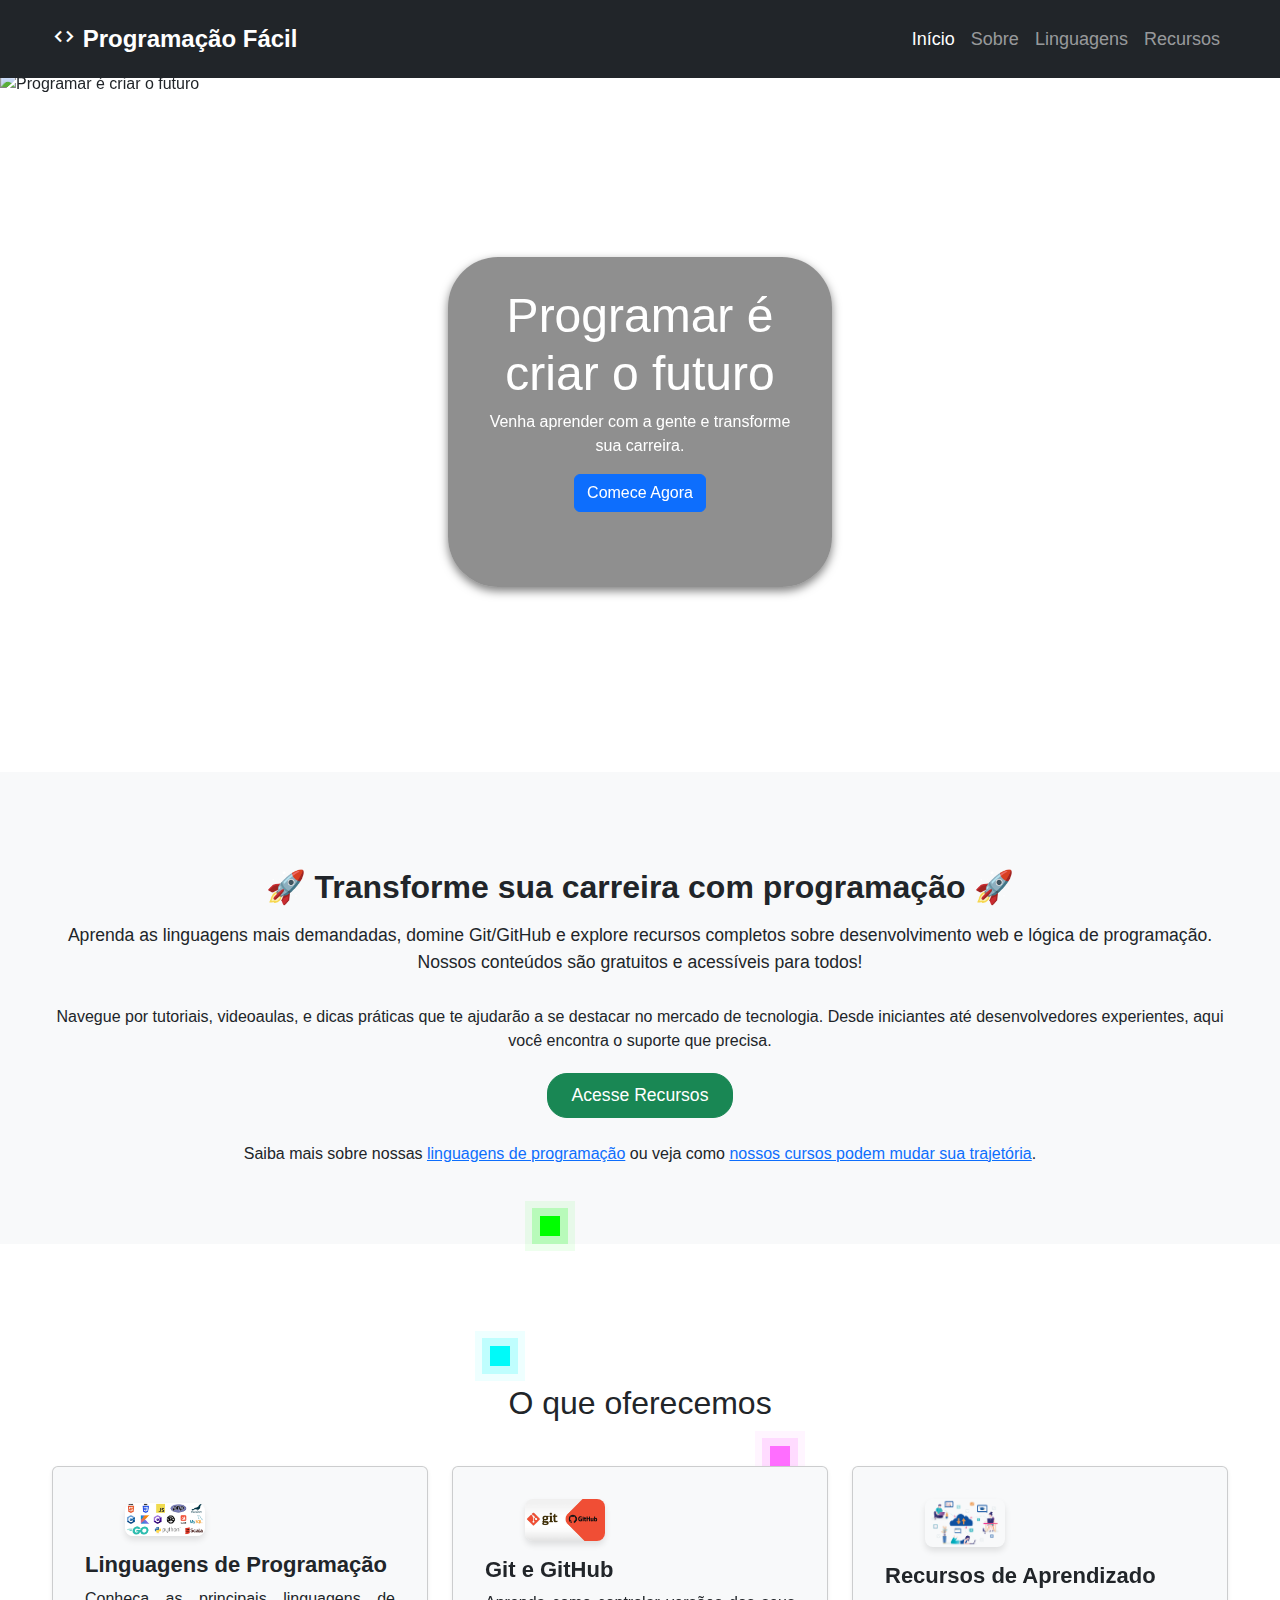
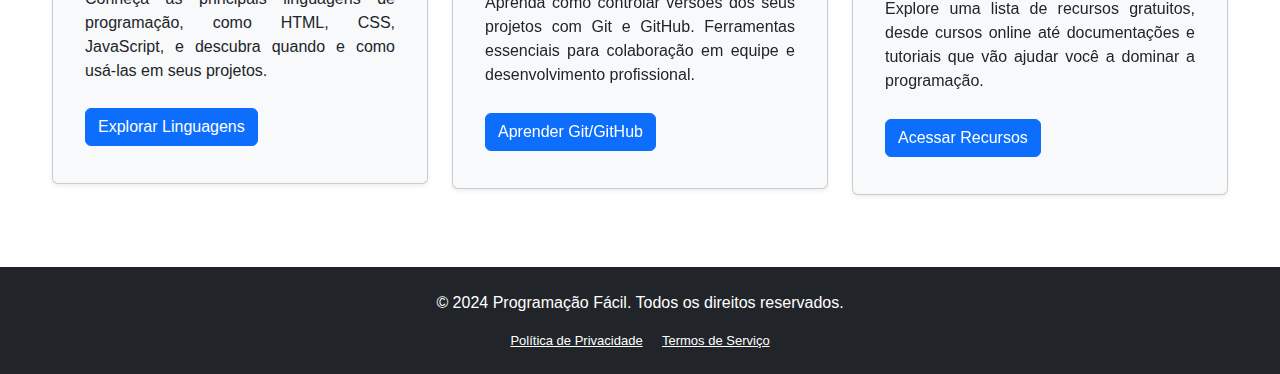
==== index.html @ cfc92062 "Add files via upload" ====
<!DOCTYPE html>
<html lang="pt-br">
<head>
    <meta charset="UTF-8">
    <meta name="viewport" content="width=device-width, initial-scale=1.0">
    <meta http-equiv="X-UA-Compatible" content="ie=edge">
    <title>Programação Fácil</title>
    <!-- Bootstrap CSS -->
    <link href="https://cdn.jsdelivr.net/npm/bootstrap@5.3.0/dist/css/bootstrap.min.css" rel="stylesheet">
    <link href="https://unpkg.com/boxicons@2.1.4/css/boxicons.min.css" rel="stylesheet">
    <!-- CSS Personalizado -->
    <link rel="stylesheet" href="css/styles.css">
</head>
<body>
    <!-- Navbar -->
    <nav class="navbar navbar-expand-lg navbar-dark bg-dark fixed-top">
        <div class="container">
            <a class="navbar-brand" href="#"><i class='bx bx-code'></i> Programação Fácil</a>
            <button class="navbar-toggler" type="button" data-bs-toggle="collapse" data-bs-target="#navbarNav" aria-controls="navbarNav" aria-expanded="false" aria-label="Toggle navigation">
                <span class="navbar-toggler-icon"></span>
            </button>
            <div class="collapse navbar-collapse" id="navbarNav">
                <ul class="navbar-nav ms-auto">
                    <li class="nav-item">
                        <a class="nav-link active" href="#">Início</a>
                    </li>
                    <li class="nav-item">
                        <a class="nav-link" href="sobre.html">Sobre</a>
                    </li>
                    <li class="nav-item">
                        <a class="nav-link" href="linguagens.html">Linguagens</a>
                    </li>
                    <li class="nav-item">
                        <a class="nav-link" href="recursos.html">Recursos</a>
                    </li>
                </ul>
            </div>
        </div>
    </nav>

    <!-- Carrossel -->
    <section class="mt-5 pt-4">
        <div id="carouselExampleIndicators" class="carousel slide" data-bs-ride="carousel">
            <div class="carousel-indicators">
                <button type="button" data-bs-target="#carouselExampleIndicators" data-bs-slide-to="0" class="active" aria-current="true" aria-label="Slide 1"></button>
                <button type="button" data-bs-target="#carouselExampleIndicators" data-bs-slide-to="1" aria-label="Slide 2"></button>
                <button type="button" data-bs-target="#carouselExampleIndicators" data-bs-slide-to="2" aria-label="Slide 3"></button>
            </div>
            <div class="carousel-inner">
                <div class="carousel-item active">
                    <img src="imgs/img2.jpg" class="d-block w-100" alt="Programar é criar o futuro">
                    <div class="carousel-caption d-none d-md-block">
                        <h5 class="display-5">Programar é criar o futuro</h5>
                        <p>Venha aprender com a gente e transforme sua carreira.</p>
                        <a href="#call-to-action" class="btn btn-primary">Comece Agora</a>
                    </div>
                </div>
                <div class="carousel-item">
                    <img src="imgs/img1.jpg" class="d-block w-100" alt="Comece sua jornada">
                    <div class="carousel-caption d-none d-md-block">
                        <h5 class="display-5">Comece sua jornada</h5>
                        <p>Descubra as principais linguagens e metodologias de programação.</p>
                        <a href="linguagens.html" class="btn btn-secondary">Ver Linguagens</a>
                    </div>
                </div>
                <div class="carousel-item">
                    <img src="imgs/img3.jpg" class="d-block w-100" alt="Oportunidades na programação">
                    <div class="carousel-caption d-none d-md-block">
                        <h5 class="display-5">Oportunidades na programação</h5>
                        <p>Aproveite as novas tecnologias para abrir portas.</p>
                    </div>
                </div>
            </div>
            <button class="carousel-control-prev" type="button" data-bs-target="#carouselExampleIndicators" data-bs-slide="prev">
                <span class="carousel-control-prev-icon" aria-hidden="true"></span>
                <span class="visually-hidden">Anterior</span>
            </button>
            <button class="carousel-control-next" type="button" data-bs-target="#carouselExampleIndicators" data-bs-slide="next">
                <span class="carousel-control-next-icon" aria-hidden="true"></span>
                <span class="visually-hidden">Próximo</span>
            </button>
        </div>
    </section>
    
<!-- Chamada para Ação -->
<section id="call-to-action" class="text-center py-5 bg-light">
    <div class="container"><br><br>
        <h2 class="mb-3">🚀 Transforme sua carreira com programação 🚀</h2>
        <p class="lead" style="font-size: 1.1rem;">Aprenda as linguagens mais demandadas, domine Git/GitHub e explore recursos completos sobre desenvolvimento web e lógica de programação. Nossos conteúdos são gratuitos e acessíveis para todos!</p>
        <p style="font-size: 1rem; margin-bottom: 20px;">Navegue por tutoriais, videoaulas, e dicas práticas que te ajudarão a se destacar no mercado de tecnologia. Desde iniciantes até desenvolvedores experientes, aqui você encontra o suporte que precisa.</p>
        <a href="recursos.html" class="btn btn-success px-4 py-2" style="font-size: 1.1rem; border-radius: 20px;">
            Acesse Recursos
        </a>
        <p class="mt-4" style="font-size: 1rem;">Saiba mais sobre nossas <a href="linguagens.html" class="text-decoration-underline text-primary">linguagens de programação</a> ou veja como <a href="recursos.html" class="text-decoration-underline text-primary">nossos cursos podem mudar sua trajetória</a>.</p>
    </div>
</section>
<br><br><br>
    <!-- uiverse -->
    <div class="containers">
        <div class="square">
          <span style="--i:0;"></span>
          <span style="--i:1;"></span>
          <span style="--i:2;"></span>
          <span style="--i:3;"></span>
        </div>
        <div class="square">
          <span style="--i:0;"></span>
          <span style="--i:1;"></span>
          <span style="--i:2;"></span>
          <span style="--i:3;"></span>
        </div>
        <div class="square">
          <span style="--i:0;"></span>
          <span style="--i:1;"></span>
          <span style="--i:2;"></span>
          <span style="--i:3;"></span>
        </div>
      </div>

   <!-- O que o site oferece -->
<section id="features" class="py-5">
    <div class="container">
        <h2 class="text-center mb-4">O que oferecemos</h2>
        <div class="row text-center">
            <div class="col-md-4">
                <div class="card p-3 mb-4 shadow-sm">
                    <div class="card-body">
                        <!-- Imagem acima do título -->
                        <img src="imgs/linguagens.png" alt="Linguagens de Programação" class="img-fluid mb-3" style="max-width: 80px;">
                        <h5 class="card-title">Linguagens de Programação</h5>
                        <p class="card-text">Conheça as principais linguagens de programação, como HTML, CSS, JavaScript, e descubra quando e como usá-las em seus projetos.</p>
                        <a href="linguagens.html" class="btn btn-primary">Explorar Linguagens</a>
                    </div>
                </div>
            </div>
            <div class="col-md-4">
                <div class="card p-3 mb-4 shadow-sm">
                    <div class="card-body">
                        <!-- Imagem acima do título -->
                        <img src="imgs/guia-git-e-github-37585.png" alt="Git e GitHub" class="img-fluid mb-3" style="max-width: 80px;">
                        <h5 class="card-title">Git e GitHub</h5>
                        <p class="card-text">Aprenda como controlar versões dos seus projetos com Git e GitHub. Ferramentas essenciais para colaboração em equipe e desenvolvimento profissional.</p>
                        <a href="recursos.html" class="btn btn-primary">Aprender Git/GitHub</a>
                    </div>
                </div>
            </div>
            <div class="col-md-4">
                <div class="card p-3 mb-4 shadow-sm">
                    <div class="card-body">
                        <!-- Imagem acima do título -->
                        <img src="imgs/recursos.png" alt="Recursos de Aprendizado" class="img-fluid mb-3" style="max-width: 80px;">
                        <h5 class="card-title">Recursos de Aprendizado</h5>
                        <p class="card-text">Explore uma lista de recursos gratuitos, desde cursos online até documentações e tutoriais que vão ajudar você a dominar a programação.</p>
                        <a href="recursos.html" class="btn btn-primary">Acessar Recursos</a>
                    </div>
                </div>
            </div>
        </div>
    </div>
</section>


    <!-- Rodapé -->
    <footer class="bg-dark text-white text-center py-4">
        <p id="footer">&copy; 2024 Programação Fácil. Todos os direitos reservados.</p>
        <div>
            <a href="#" class="text-white me-3">Política de Privacidade</a>
            <a href="#" class="text-white">Termos de Serviço</a>
        </div>
    </footer>

    <!-- Scripts Bootstrap -->
    <script src="https://cdn.jsdelivr.net/npm/bootstrap@5.3.0/dist/js/bootstrap.bundle.min.js"></script>
</body>
</html>
---- css/styles.css ----
/* Estilos gerais */
body {
    font-family: 'Arial', sans-serif;
    margin: 0;
    padding: 0;
    text-align: justify;
}


/* Navbar */
.navbar {
    padding: 1rem;
}
.navbar-brand {
    font-weight: bold;
    font-size: 24px;
}
.nav-link {
    font-size: 18px;
}

@media (max-width: 768px) {
    .navbar-brand {
        font-size: 20px;
    }
    .nav-link {
        font-size: 16px;
    }
}

.carousel-caption {
    background-color: rgba(0, 0, 0, 0.438); /* Background preto com 30% de opacidade */
    padding: 30px 30px; /* Ajusta o espaçamento (vertical e horizontal) */
    border-radius: 50px; /* Bordas arredondadas maiores */
    position: absolute;
    top: 50%; /* Posiciona a legenda a 50% da altura da imagem */
    left: 50%; /* Centraliza horizontalmente */
    transform: translate(-50%, -50%); /* Ajusta para centralizar verticalmente */
    text-align: center; /* Centraliza o texto */
    display: inline-block; /* Mantém o fundo ajustado ao conteúdo */
    width: auto; /* Ajusta a largura ao conteúdo */
    max-width: 30%; /* Limita a largura para telas menores */
    box-shadow: 0 4px 10px rgba(0, 0, 0, 0.5); /* Adiciona uma sombra para destaque */
}



.carousel-inner img {
    height: 700px;
    object-fit: cover;
}

@media (max-width: 768px) {
    .carousel-inner img {
        height: auto; /* Ajuste para telas menores */
    }
    .carousel-caption h5 {
        font-size: 24px;
    }
    .carousel-caption p {
        font-size: 16px;
    }
}

/* Chamada para Ação */
#call-to-action {
    background-color: #f8f9fa;
    padding: 60px 0;
}
#call-to-action h2 {
    font-size: 32px;
    font-weight: bold;
}
#call-to-action p {
    font-size: 20px;
    margin-bottom: 30px;
}

@media (max-width: 768px) {
    #call-to-action h2 {
        font-size: 28px;
    }
    #call-to-action p {
        font-size: 18px;
    }
}

/* Seção O que oferecemos */
#features {
    background-color: #ffffff;
}
#features h2 {
    font-size: 32px;
    margin-bottom: 40px;
}
.card {
    background-color: #f8f9fa;
    transition: transform 0.3s ease, box-shadow 0.3s ease;
}
.card:hover {
    transform: translateY(-10px);
    box-shadow: 0px 8px 20px rgba(0, 0, 0, 0.1);
}
.card-title {
    font-size: 22px;
    font-weight: bold;
}
.card-text {
    font-size: 16px;
}

/* Espaçamento geral */
.mb-4 {
    margin-top: 20px;
    font-size: 35px;
    text-align: justify; /* Justifica o texto */
   
}

.col-md-6{
    font-size: 18px;
}

.display-4.mb-4 {
    font-size: 28px;
    margin-top: 30px;
    text-align: center;
}

#sobre{
    text-align: left;
}

.lead {
    font-size: 18px;
}

/* Seção Linguagens */
#linguagens p {
    font-size: 16px;
    margin-bottom: 30px;
}

#linguagens h3 {
    font-size: 28px;
    font-weight: bold;
    margin-top: 20px;
}

#linguagens p {
    font-size: 18px;
    margin-bottom: 20px;
}

#linguagens ul {
    margin-top: 10px;
    list-style-type: disc;
}

#linguagens ul li {
    margin-bottom: 10px;
    font-size: 17px;
}


.img-fluid {
    border-radius: 8px;
    box-shadow: 0px 4px 6px rgba(0, 0, 0, 0.1);
    max-width: 80%;
    height: auto;
    margin-left: 40px;
}


.text-start {
    text-align: left !important;
}

/* Linha separadora */
hr {
    border: none;
    height: 2px;
    background-color: #ff7b00;
    border-radius: 20px;
    margin: 40px 0;
}

/* Espaçamento personalizado */
#linguagens p.lead {
    margin-bottom: 80px;
}

#linguagens .row:first-child {
    margin-top: 80px;
}

/* Ajustes de container para max-width */
.container {
    max-width: 1200px;
}


.scroll-top{
    display: none;
    position: fixed;
    bottom: 15px;
    right: 15px;
    background-color: #f3a023;
    color: #fff;
    border: 1px solid transparent;
    box-shadow: 0 5px 15px rgba(0, 0, 0, 0.151);
    padding: 15px 18px;
    border-radius: 50%;
    cursor: pointer;
    font-size: 16px;
    transition: all 0.3s ease;
    z-index: 1000;
}

.scroll-top:hover{
    box-shadow: none;
}

/* Estilo para a primeira imagem */
 #introducao img {
  width: 60%; /* Aumenta a largura da imagem */
 border-radius: 15px; /* Suaviza as bordas */
 box-shadow: 0px 4px 10px rgba(0, 0, 0, 0.2); /* Adiciona sombra */
 transition: transform 0.3s ease; /* Transição suave */
}

#introducao img:hover {
transform: scale(1.05); /* Efeito de zoom ao passar o mouse */
 }

 /* Estilo adicional para centralizar */
 #introducao {
  display: flex;
 flex-direction: column;
 align-items: center;
 text-align: center;
 }

/* Rodapé */
footer {
    background-color: #343a40;
    color: white;
    padding: 40px 0;
    font-size: 12px;
    text-align: center;
}
footer a {
    color: white;
    font-size: 13px;
    text-align: center;
}

#footer{
    font-size: 16px;
}


@media (max-width: 768px) {
    footer {
        padding: 20px 0;
    }

    #footer{
        text-align: center;
    }

    .img-fluid{
        margin: 0 auto;
        width: 80%;
        display: flex; /* Usando Flexbox */
        justify-content: center; /* Centraliza o ícone horizontalmente */
        align-items: center; /* Centraliza o ícone verticalmente */
    }
    .rounded{
       margin: 0 auto;
       width: 80%;
    }
    .scroll-top{
        font-size: 14px;
    }
    #introducao img{
        width: 80%;
        display: flex; /* Usando Flexbox */
        justify-content: center; /* Centraliza o ícone horizontalmente */
        align-items: center; /* Centraliza o ícone verticalmente */
    }
}
@media (max-width: 768px) {
    #linguagens h3 {
        font-size: 24px;
    }
    #linguagens p {
        font-size: 16px;
    }
    .display-4.mb-4 {
        font-size: 24px;
        margin-top: 10px;
    }
    .mb-4{
    width: 90%;
    margin: 0 auto;
    text-align: justify; /* Justifica o texto */
   }

   #porqueprogramacao{
    font-size: 28px;
   }

   #visao, #missao, #valores{
    font-size: 28px;
   }

   p{
    text-align: justify;
    width: 90%;
    margin: 0 auto;
    margin-bottom: 10px
   }
   .mt-3{
    font-size: 16px;
   }

}

@media (max-width: 768px) {
    #features h2 {
        font-size: 28px;
    }
    .card-title {
        font-size: 20px;
    }
    .card-text {
        font-size: 16px;
    }
    .col-md-6{
        font-size: 16px;
        width: 95%;
        margin: 0 auto;
    }
}
/* Estilizações para telas pequenas */
@media (max-width: 576px) {
    .carousel-caption h5 {
        font-size: 20px;
    }
    .carousel-caption p {
        font-size: 14px;
    }
    #call-to-action h2 {
        font-size: 24px;
    }
    #call-to-action p {
        font-size: 16px;
    }
    .navbar-brand {
        font-size: 20px;
    }
    .nav-link {
        font-size: 16px;
    }
    .img-fluid{
        margin: 0 auto;
        width: 100%;
        display: flex; /* Usando Flexbox */
        justify-content: center; /* Centraliza o ícone horizontalmente */
        align-items: center; /* Centraliza o ícone verticalmente */
    }
}

/* Uiverse */ 
.containers {
    position: relative;
    width: 100%;
    display: flex;
    justify-content: center;
    align-items: center;
  }
  
  .containers .square {
    position: absolute;
    width: 200px;
    height: 200px;
  }
  
  .containers .square:nth-child(2) {
    transform: translate(-25%, -25%) rotateX(180deg);
    filter: hue-rotate(60deg);
  }
  
  .containers .square:nth-child(3) {
    transform: translate(25%, 25%) rotate(180deg);
    filter: hue-rotate(180deg);
  }
  
  .containers .square::before {
    content: '';
    position: absolute;
    width: 20px;
    height: 20px;
    background: #0f0;
    box-shadow: 0 0 0 8px #0f03, 0 0 0 15px #0f01;
    animation: animateSquare 4s linear infinite;
  }
  
  @keyframes animateSquare {
    0% {
      transform: translate(2px,2px);
    }
  
    25% {
      transform: translate(178px,2px);
    }
  
    50% {
      transform: translate(178px,178px);
    }
  
    75% {
      transform: translate(2px,178px);
    }
  
    100% {
      transform: translate(2px,2px);
    }
  }
  
  .containers .square span {
    position: absolute;
    inset: 10px;
    overflow: hidden;
    transform: rotate(calc(90deg * var(--i)));
  }
  
  .containers .square span::before {
    content: '';
    position: absolute;
    width: 100%;
    height: 4px;
    background: #0f0;
    transform: translateX(-100%);
    animation: animate 4s linear infinite;
    animation-delay: calc(1s * var(--i));
  }
  
  @keyframes animate {
    0% {
      transform: translateX(-100%);
    }
  
    50%,100% {
      transform: translateX(100%);
    }
  }
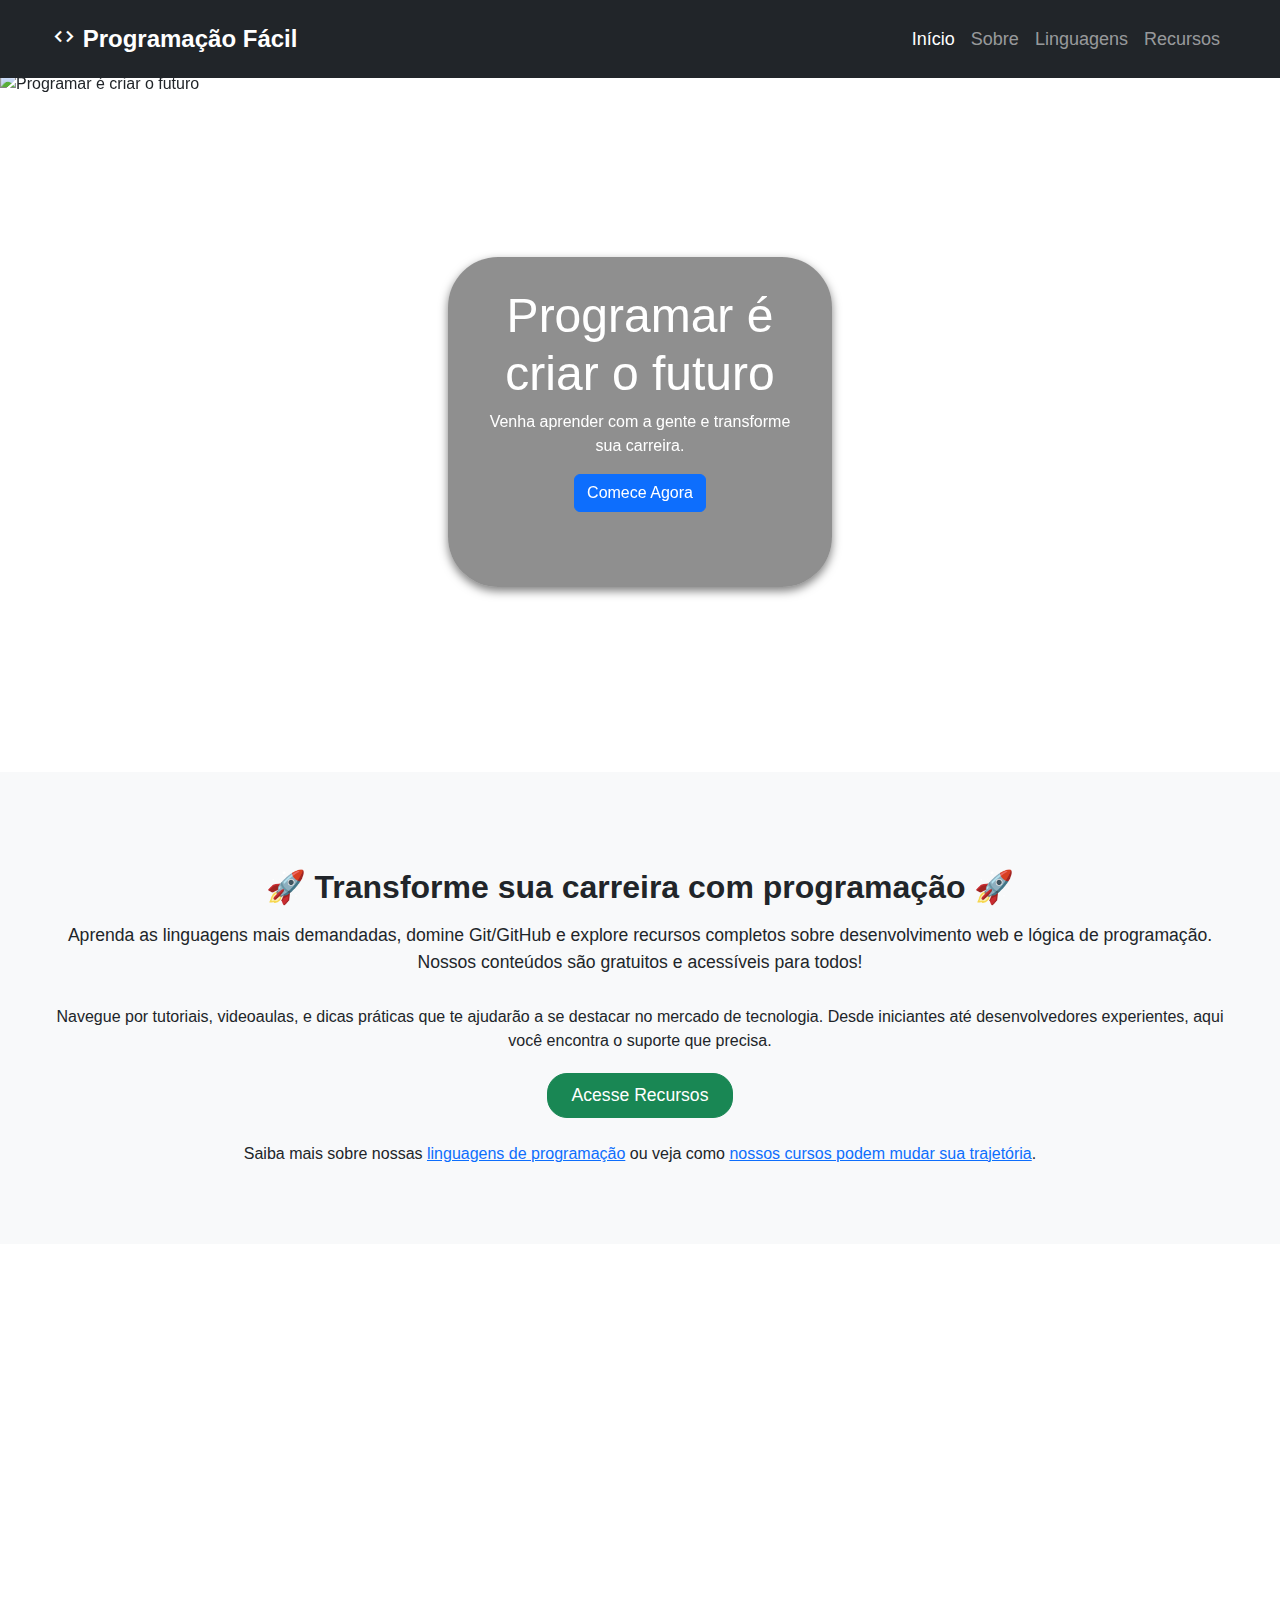
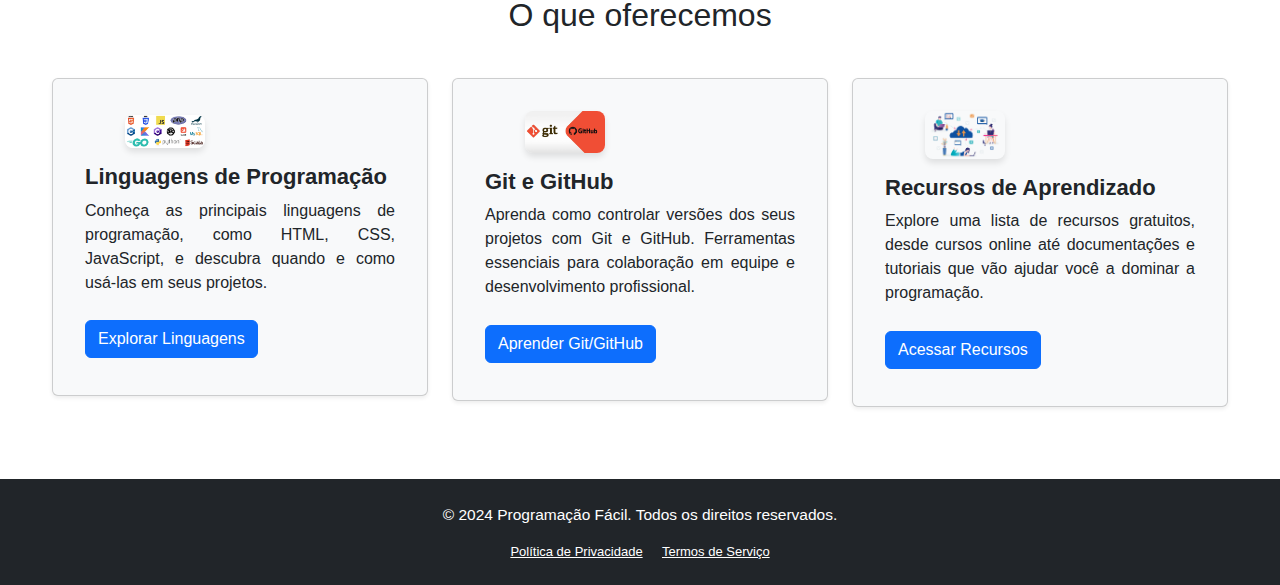
==== commit 9cfe30f8: "Add files via upload" ====
--- a/index.html
+++ b/index.html
@@ -94,29 +94,53 @@
         <p class="mt-4" style="font-size: 1rem;">Saiba mais sobre nossas <a href="linguagens.html" class="text-decoration-underline text-primary">linguagens de programação</a> ou veja como <a href="recursos.html" class="text-decoration-underline text-primary">nossos cursos podem mudar sua trajetória</a>.</p>
     </div>
 </section>
-<br><br><br>
-    <!-- uiverse -->
+<br>
+    <!-- Notebook uiverse -->
     <div class="containers">
-        <div class="square">
-          <span style="--i:0;"></span>
-          <span style="--i:1;"></span>
-          <span style="--i:2;"></span>
-          <span style="--i:3;"></span>
+      <div class="macbook">
+        <div class="macbook__topBord">
+          <div class="macbook__display">
+            <div class="macbook__load"></div>
+          </div>
         </div>
-        <div class="square">
-          <span style="--i:0;"></span>
-          <span style="--i:1;"></span>
-          <span style="--i:2;"></span>
-          <span style="--i:3;"></span>
-        </div>
-        <div class="square">
-          <span style="--i:0;"></span>
-          <span style="--i:1;"></span>
-          <span style="--i:2;"></span>
-          <span style="--i:3;"></span>
+        <div class="macbook__underBord">
+          <div class="macbook__keybord">
+            <div class="keybord">
+              <div class="keybord__touchbar"></div>
+              <ul class="keybord__keyBox">
+                <li class="keybord__key key--01"></li>
+                <li class="keybord__key key--02"></li>
+                <li class="keybord__key key--03"></li>
+                <li class="keybord__key key--04"></li>
+                <li class="keybord__key key--05"></li>
+                <li class="keybord__key key--06"></li>
+                <li class="keybord__key key--07"></li>
+                <li class="keybord__key key--08"></li>
+                <li class="keybord__key key--09"></li>
+                <li class="keybord__key key--10"></li>
+                <li class="keybord__key key--11"></li>
+                <li class="keybord__key key--12"></li>
+                <li class="keybord__key key--13"></li>
+              </ul>
+              <ul class="keybord__keyBox--under">
+                <li class="keybord__key key--14"></li>
+                <li class="keybord__key key--15"></li>
+                <li class="keybord__key key--16"></li>
+                <li class="keybord__key key--17"></li>
+                <li class="keybord__key key--18"></li>
+                <li class="keybord__key key--19"></li>
+                <li class="keybord__key key--20"></li>
+                <li class="keybord__key key--21"></li>
+                <li class="keybord__key key--22"></li>
+                <li class="keybord__key key--23"></li>
+                <li class="keybord__key key--24"></li>
+              </ul>
+            </div>
+          </div>
         </div>
       </div>
-
+    </div>
+    
    <!-- O que o site oferece -->
 <section id="features" class="py-5">
     <div class="container">
--- a/css/styles.css
+++ b/css/styles.css
@@ -96,6 +96,7 @@
 .card {
     background-color: #f8f9fa;
     transition: transform 0.3s ease, box-shadow 0.3s ease;
+    box-shadow: 0 0.6em 1.2em rgba(0, 0, 0, 0.06);
 }
 .card:hover {
     transform: translateY(-10px);
@@ -114,7 +115,6 @@
     margin-top: 20px;
     font-size: 35px;
     text-align: justify; /* Justifica o texto */
-   
 }
 
 .col-md-6{
@@ -256,7 +256,7 @@
 }
 
 #footer{
-    font-size: 16px;
+    font-size: 15.5px;
 }
 
 
@@ -372,87 +372,433 @@
     }
 }
 
-/* Uiverse */ 
+/* Código completo do Notebook Uiverse abaixo*/ 
 .containers {
-    position: relative;
-    width: 100%;
     display: flex;
     justify-content: center;
     align-items: center;
+    width: 100%;
+    height: 100%;
+  }
+  .macbook {
+    position: relative;
+    width: 228px;
+    height: 260px;
+  }
+  .macbook__topBord {
+    position: absolute;
+    z-index: 0;
+    top: 34px;
+    left: 0;
+    width: 128px;
+    height: 116px;
+    border-radius: 6px;
+    transform-origin: center;
+    background: linear-gradient(-135deg, #c8c9c9 52%, #8c8c8c 56%);
+    transform: scale(0) skewY(-30deg);
+    animation: topbord 0.4s 1.7s ease-out;
+    animation-fill-mode: forwards;
+  }
+  .macbook__topBord::before {
+    content: "";
+    position: absolute;
+    z-index: 2;
+    top: 8px;
+    left: 6px;
+    width: 100%;
+    height: 100%;
+    border-radius: 6px;
+    background: #000;
+  }
+  .macbook__topBord::after {
+    content: "";
+    position: absolute;
+    z-index: 1;
+    bottom: -7px;
+    left: 8px;
+    width: 168px;
+    height: 12px;
+    transform-origin: left bottom;
+    transform: rotate(-42deg) skew(-4deg);
+    background: linear-gradient(-135deg, #c8c9c9 52%, #8c8c8c 56%);
+  }
+  .macbook__display {
+    position: absolute;
+    z-index: 10;
+    top: 17px;
+    left: 12px;
+    z-index: 2;
+    width: calc(100% - 12px);
+    height: calc(100% - 18px);
+    background: linear-gradient(45deg, #3ba9ff, #c82aff);
+  }
+  .macbook__display::before {
+    content: "";
+    position: absolute;
+    z-index: 5;
+    top: -9px;
+    left: -6px;
+    width: calc(100% + 12px);
+    height: calc(100% + 18px);
+    border-radius: 6px;
+    background: linear-gradient(
+      60deg,
+      rgba(255, 255, 255, 0) 60%,
+      rgba(255, 255, 255, 0.3) 60%
+    );
+  }
+  .macbook__load {
+    position: relative;
+    width: 100%;
+    height: 100%;
+    background: #222;
+    animation: display 0.4s 4.3s ease;
+    opacity: 1;
+    animation-fill-mode: forwards;
+  }
+  .macbook__load:before {
+    content: "";
+    position: absolute;
+    top: 0;
+    left: 0;
+    right: 0;
+    bottom: 0;
+    margin: auto;
+    width: 80px;
+    height: 6px;
+    border-radius: 3px;
+    box-sizing: border-box;
+    border: solid 1px #fff;
+  }
+  .macbook__load:after {
+    content: "";
+    position: absolute;
+    top: 0;
+    left: 18px;
+    bottom: 0;
+    margin: auto;
+    width: 0;
+    height: 6px;
+    border-radius: 3px;
+    background: #fff;
+    animation: load 2s 2s ease-out;
+    animation-fill-mode: forwards;
+  }
+  .macbook__underBord {
+    position: relative;
+    left: 42px;
+    bottom: -145px;
+    width: 150px;
+    height: 90px;
+    border-radius: 6px;
+    transform-origin: center;
+    transform: rotate(-30deg) skew(30deg);
+    background: linear-gradient(-45deg, #c8c9c9 61%, #8c8c8c 66%);
+    animation: modal 0.5s 1s ease-out;
+    opacity: 0;
+    animation-fill-mode: forwards;
+  }
+  .macbook__underBord::before {
+    content: "";
+    position: absolute;
+    z-index: 3;
+    top: -8px;
+    left: 8px;
+    width: 100%;
+    height: 100%;
+    border-radius: 6px;
+    background: #dcdede;
+  }
+  .macbook__underBord::after {
+    content: "";
+    position: absolute;
+    z-index: 2;
+    top: -8px;
+    left: 12px;
+    width: 170px;
+    height: 15px;
+    transform-origin: top left;
+    background: linear-gradient(-45deg, #c8c9c9 61%, #8c8c8c 66%);
+    transform: rotate(31deg) skew(-16deg);
+  }
+  .macbook__keybord {
+    position: relative;
+    top: 0;
+    left: 16px;
+    z-index: 3;
+    border-radius: 3px;
+    width: calc(100% - 16px);
+    height: 45px;
+    background: #c8c9c9;
+  }
+  .macbook__keybord::before {
+    content: "";
+    position: absolute;
+    bottom: -30px;
+    left: 0;
+    right: 0;
+    margin: 0 auto;
+    width: 40px;
+    height: 25px;
+    border-radius: 3px;
+    background: #c8c9c9;
+  }
+  .keybord {
+    position: relative;
+    top: 2px;
+    left: 2px;
+    display: flex;
+    flex-direction: column;
+    width: calc(100% - 3px);
+    height: calc(100% - 4px);
+  }
+  .keybord__touchbar {
+    width: 100%;
+    height: 6px;
+    border-radius: 3px;
+    background: #000;
+  }
+  .keybord__keyBox {
+    display: grid;
+    grid-template-rows: 3fr 1fr;
+    grid-template-columns: 1fr 1fr 1fr 1fr 1fr 1fr 1fr 1fr 1fr 1fr 1fr;
+    width: 100%;
+    height: 24px;
+    margin: 1px 0 0 0;
+    padding: 0 0 0 1px;
+    box-sizing: border-box;
+    list-style: none;
+  }
+  .keybord__key {
+    position: relative;
+    width: 8px;
+    height: 7px;
+    margin: 1px;
+    background: #000;
+  }
+  .keybord__keyBox .keybord__key {
+    transform: translate(60px, -60px);
+    animation: key 0.2s 1.4s ease-out;
+    animation-fill-mode: forwards;
+    opacity: 0;
+  }
+  .keybord__keyBox .keybord__key::before,
+  .keybord__keyBox .keybord__key::after {
+    content: "";
+    position: absolute;
+    left: 0;
+    width: 100%;
+    height: 100%;
+    background: #000;
+  }
+  .keybord__key::before {
+    top: 8px;
+    transform: translate(20px, -20px);
+    animation: key1 0.2s 1.5s ease-out;
+    animation-fill-mode: forwards;
+  }
+  .keybord__key::after {
+    top: 16px;
+    transform: translate(40px, -40px);
+    animation: key2 0.2s 1.6s ease-out;
+    animation-fill-mode: forwards;
+  }
+  .keybord__keyBox .key--12::before {
+    width: 10px;
+  }
+  .keybord__keyBox .key--13::before {
+    height: 10px;
+  }
+  .key--01 {
+    grid-row: 1 / 2;
+    grid-column: 1 / 2;
+  }
+  .key--02 {
+    grid-row: 1 / 2;
+    grid-column: 2 / 3;
+  }
+  .key--03 {
+    grid-row: 1 / 2;
+    grid-column: 3 / 4;
+  }
+  .key--04 {
+    grid-row: 1 / 2;
+    grid-column: 4 / 5;
+  }
+  .key--05 {
+    grid-row: 1 / 2;
+    grid-column: 5 / 6;
+  }
+  .key--06 {
+    grid-row: 1 / 2;
+    grid-column: 6 / 7;
+  }
+  .key--07 {
+    grid-row: 1 / 2;
+    grid-column: 7 / 8;
+  }
+  .key--08 {
+    grid-row: 1 / 2;
+    grid-column: 8 / 9;
+  }
+  .key--09 {
+    grid-row: 1 / 2;
+    grid-column: 9 / 10;
+  }
+  .key--10 {
+    grid-row: 1 / 2;
+    grid-column: 10 / 11;
+  }
+  .key--11 {
+    grid-row: 1 / 2;
+    grid-column: 11 / 12;
+  }
+  .key--12 {
+    grid-row: 1 / 2;
+    grid-column: 12 / 13;
+  }
+  .key--13 {
+    grid-row: 1 / 2;
+    grid-column: 13 / 14;
+  }
+  .keybord__keyBox--under {
+    margin: 0;
+    padding: 0 0 0 1px;
+    box-sizing: border-box;
+    list-style: none;
+    display: flex;
+  }
+  .keybord__keyBox--under .keybord__key {
+    transform: translate(80px, -80px);
+    animation: key3 0.3s 1.6s linear;
+    animation-fill-mode: forwards;
+    opacity: 0;
+  }
+  .key--19 {
+    width: 28px;
+  }
+  @keyframes topbord {
+    0% {
+      transform: scale(0) skewY(-30deg);
+    }
+    30% {
+      transform: scale(1.1) skewY(-30deg);
+    }
+    45% {
+      transform: scale(0.9) skewY(-30deg);
+    }
+    60% {
+      transform: scale(1.05) skewY(-30deg);
+    }
+    75% {
+      transform: scale(0.95) skewY(-30deg);
+    }
+    90% {
+      transform: scale(1.02) skewY(-30deg);
+    }
+    100% {
+      transform: scale(1) skewY(-30deg);
+    }
+  }
+  @keyframes display {
+    0% {
+      opacity: 1;
+    }
+    100% {
+      opacity: 0;
+    }
   }
   
-  .containers .square {
-    position: absolute;
-    width: 200px;
-    height: 200px;
+  @keyframes load {
+    0% {
+      width: 0;
+    }
+    20% {
+      width: 40px;
+    }
+    30% {
+      width: 40px;
+    }
+    60% {
+      width: 60px;
+    }
+    90% {
+      width: 60px;
+    }
+    100% {
+      width: 80px;
+    }
   }
   
-  .containers .square:nth-child(2) {
-    transform: translate(-25%, -25%) rotateX(180deg);
-    filter: hue-rotate(60deg);
+  @keyframes modal {
+    0% {
+      transform: scale(0) rotate(-30deg) skew(30deg);
+      opacity: 0;
+    }
+    30% {
+      transform: scale(1.1) rotate(-30deg) skew(30deg);
+      opacity: 1;
+    }
+    45% {
+      transform: scale(0.9) rotate(-30deg) skew(30deg);
+      opacity: 1;
+    }
+    60% {
+      transform: scale(1.05) rotate(-30deg) skew(30deg);
+      opacity: 1;
+    }
+    75% {
+      transform: scale(0.95) rotate(-30deg) skew(30deg);
+      opacity: 1;
+    }
+    90% {
+      transform: scale(1.02) rotate(-30deg) skew(30deg);
+      opacity: 1;
+    }
+    100% {
+      transform: scale(1) rotate(-30deg) skew(30deg);
+      opacity: 1;
+    }
   }
   
-  .containers .square:nth-child(3) {
-    transform: translate(25%, 25%) rotate(180deg);
-    filter: hue-rotate(180deg);
-  }
-  
-  .containers .square::before {
-    content: '';
-    position: absolute;
-    width: 20px;
-    height: 20px;
-    background: #0f0;
-    box-shadow: 0 0 0 8px #0f03, 0 0 0 15px #0f01;
-    animation: animateSquare 4s linear infinite;
-  }
-  
-  @keyframes animateSquare {
+  @keyframes key {
     0% {
-      transform: translate(2px,2px);
-    }
-  
-    25% {
-      transform: translate(178px,2px);
-    }
-  
-    50% {
-      transform: translate(178px,178px);
-    }
-  
-    75% {
-      transform: translate(2px,178px);
-    }
-  
+      transform: translate(60px, -60px);
+      opacity: 0;
+    }
     100% {
-      transform: translate(2px,2px);
-    }
-  }
-  
-  .containers .square span {
-    position: absolute;
-    inset: 10px;
-    overflow: hidden;
-    transform: rotate(calc(90deg * var(--i)));
-  }
-  
-  .containers .square span::before {
-    content: '';
-    position: absolute;
-    width: 100%;
-    height: 4px;
-    background: #0f0;
-    transform: translateX(-100%);
-    animation: animate 4s linear infinite;
-    animation-delay: calc(1s * var(--i));
-  }
-  
-  @keyframes animate {
+      transform: translate(0px, 0px);
+      opacity: 1;
+    }
+  }
+  @keyframes key1 {
     0% {
-      transform: translateX(-100%);
-    }
-  
-    50%,100% {
-      transform: translateX(100%);
-    }
-  }
+      transform: translate(20px, -20px);
+      opacity: 0;
+    }
+    100% {
+      transform: translate(0px, 0px);
+      opacity: 1;
+    }
+  }
+  @keyframes key2 {
+    0% {
+      transform: translate(40px, -40px);
+      opacity: 0;
+    }
+    100% {
+      transform: translate(0px, 0px);
+      opacity: 1;
+    }
+  }
+  @keyframes key3 {
+    0% {
+      transform: translate(80px, -80px);
+      opacity: 0;
+    }
+    100% {
+      transform: translate(0px, 0px);
+      opacity: 1;
+    }
+  }
+  